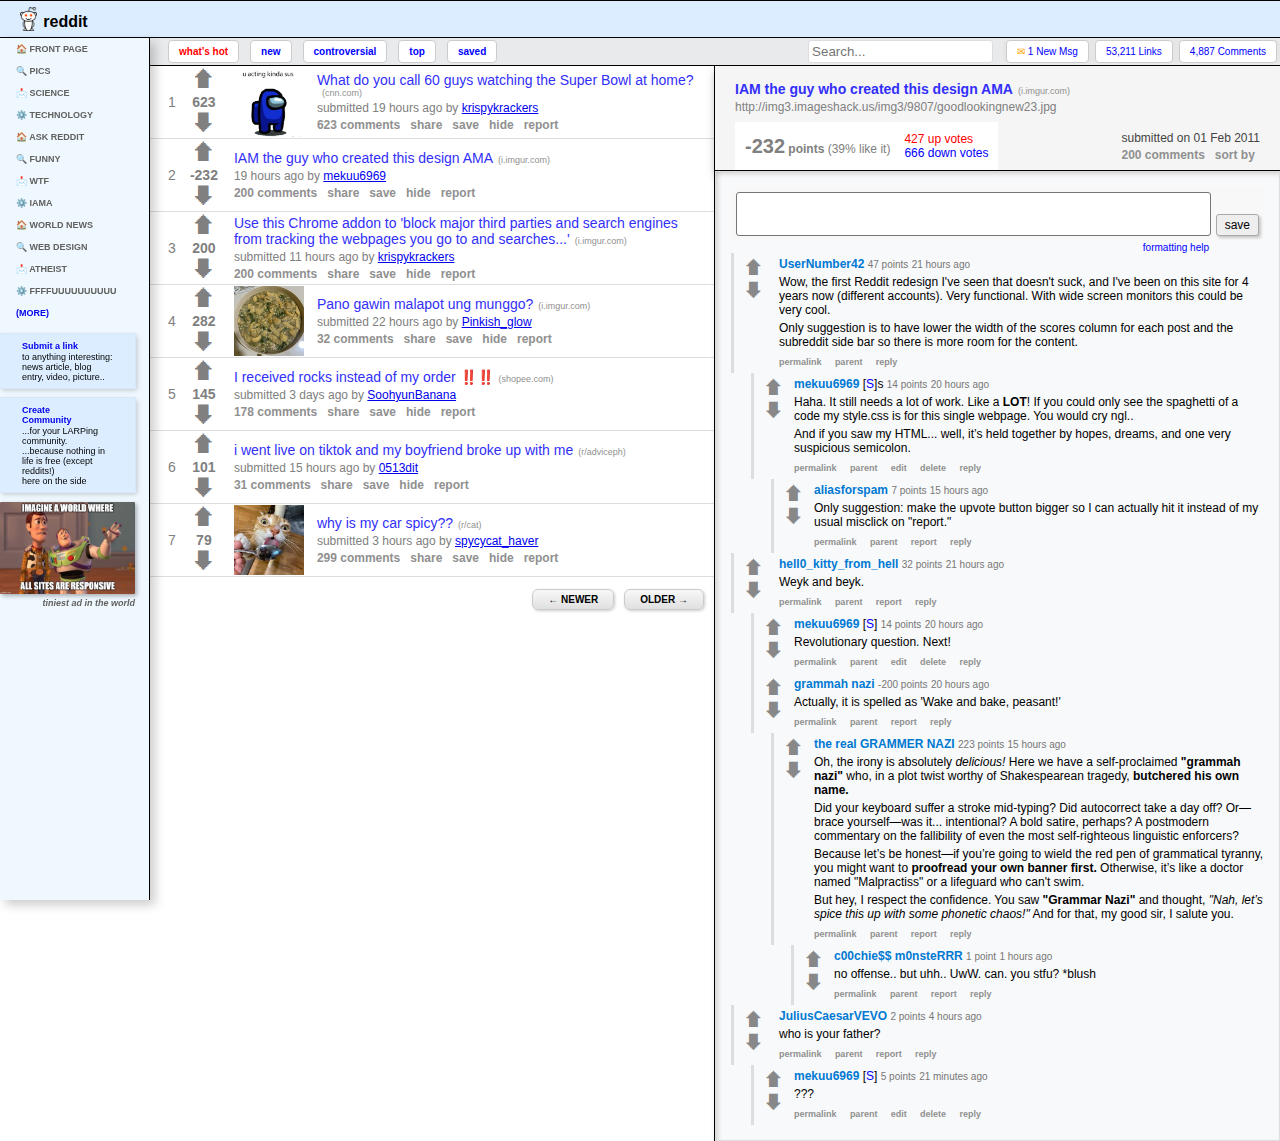
==== item-2/index.html @ ecc8b920 "Rename item 2 main html file" ====
<html lang="en">
<head>
    <meta charset="UTF-8" />
        <meta name="viewport" content="width=device-width, initial-scale=1.0" />
        <title>Old-reddit</title>
        <link rel="stylesheet" href="styles.css" />
</head>
<body>
    <header>
        <div class="header">
            <img src="reddit-icon.webp" alt="Logo of the website you're visiting.">
            <h1>reddit</h1>
    </header>
    <nav>
        <div class="nav-buttons">
            <a href="#" class="active">what’s hot</a>
            <a href="#">new</a>
            <a href="#">controversial</a>
            <a href="#">top</a>
            <a href="#">saved</a>
        </div>    
        <div class="nav-right">
            <input type="text" class="search-bar" placeholder="Search...">
            <div class="stats-buttons">
                <a href="#"> <span class="message-icon">✉</span> 1 New Msg</a>
                <a href="#">53,211 Links</a>
                <a href="#">4,887 Comments</a>
            </div>
        </div>
    </nav>
    <label for="toggle-sidebar" class="toggle-sidebar-label">☰ Menu</label>
    <input type="checkbox" id="toggle-sidebar">

    <label for="toggle-sidebar" class="overlay"></label>
    <aside>
        <ul>
            <li><a href="#"><span class="icon">🏠</span> <span class="text">FRONT PAGE</span></a></li>
            <li><a href="#"><span class="icon">🔍</span> <span class="text">PICS</span></a></li>
            <li><a href="#"><span class="icon">📩</span> <span class="text">SCIENCE</span></a></li>
            <li><a href="#"><span class="icon">⚙️</span> <span class="text">TECHNOLOGY</span></a></li>
            <li><a href="#"><span class="icon">🏠</span> <span class="text">ASK REDDIT</span></a></li>
            <li><a href="#"><span class="icon">🔍</span> <span class="text">FUNNY</span></a></li>
            <li><a href="#"><span class="icon">📩</span> <span class="text">WTF</span></a></li>
            <li><a href="#"><span class="icon">⚙️</span> <span class="text">IAMA</span></a></li>
            <li><a href="#"><span class="icon">🏠</span> <span class="text">WORLD NEWS</span></a></li>
            <li><a href="#"><span class="icon">🔍</span> <span class="text">WEB DESIGN</span></a></li>
            <li><a href="#"><span class="icon">📩</span> <span class="text">ATHEIST</span></a></li>
            <li><a href="#"><span class="icon">⚙️</span> <span class="text">FFFFUUUUUUUUUU</span></a></li>
        </ul>
        <a href="#">(MORE)</a>
        <div class="sidebar-box">
            <a href="submit-link.com">Submit a link</a>
            <p>to anything interesting: news article, blog entry, video, picture..</p>
        </div>
        <div class="sidebar-box">
            <a href="create-community.com">Create Community</a>
            <p>...for your LARPing community.</p>
            <p>...because nothing in life is free (except reddits!)</p>
            <p>here on the side</p>
        </div>

        <div class="sidebar-ad">
            <img class="sidebar-image" src="responsive-website.jpeg" alt="Supposedly an ad but it is just a meme about how great things would be if every website was responsive.">
            <p>tiniest ad in the world</p>
        </div>
    </aside>
    <main>
        <section class="post-list">
            <ol>
                <li>
                    <article class="post">
                        <div class="post-rank">1</div>
                        <div class="post-container">
                            <div class="post-votes">
                                <input type="checkbox" id="upvote1" class="vote-up">
                                <label for="upvote1" class="upvote">🡅</label>
                                <span class="score">623</span>
                                <input type="checkbox" id="downvote1" class="vote-down">
                                <label for="downvote1" class="downvote">🡇</label>
                            </div>
                            <div class="post-thumbnail">
                                <img src="sussy_baka.PNG" alt="It's a sUSSY BAKA!!">
                            </div>
                            <div class="post-content">
                                <h2><a href="#">What do you call 60 guys watching the Super Bowl at home?</a><span class="post-source">(cnn.com)</span></h2>
                                <p class="post-meta">submitted <time datetime="2025-03-16T22:00:00+08:00">19 hours ago</time> by <a href="#">krispykrackers</a></p>
                                <div class="post-comments">
                                    <button>623 comments</button>
                                    <button>share</button>
                                    <button>save</button>
                                    <button>hide</button>
                                    <button>report</button>
                                </div>
                            </div>
                        </div>
                    </article>
                </li>
                <li>
                    <article class="post">
                        <div class="post-rank">2</div>
                        <div class="post-container">
                            <div class="post-votes">
                                <input type="checkbox" id="upvote2" class="vote-up">
                                <label for="upvote2" class="upvote">🡅</label>
                                <span class="score">-232</span>
                                <input type="checkbox" id="downvote2" class="vote-down">
                                <label for="downvote2" class="downvote">🡇</label>
                            </div>
                            <div class="post-content">
                                <h2><a href="#">IAM the guy who created this design AMA</a><span class="post-source">(i.imgur.com)</span></h2>
                                <p class="post-meta"><time datetime="2025-03-16T22:00:00+08:00">19 hours ago</time> by <a href="#">mekuu6969</a></p>
                                <div class="post-comments">
                                    <button>200 comments</button>
                                    <button>share</button>
                                    <button>save</button>
                                    <button>hide</button>
                                    <button>report</button>
                                </div>
                            </div>
                        </div>
                    </article>
                </li>
                <li>
                    <article class="post">
                        <div class="post-rank">3</div>
                        <div class="post-container">
                            <div class="post-votes">
                                <input type="checkbox" id="upvote3" class="vote-up">
                                <label for="upvote3" class="upvote">🡅</label>
                                <span class="score">200</span>
                                <input type="checkbox" id="downvote3" class="vote-down">
                                <label for="downvote3" class="downvote">🡇</label>
                            </div>
                            <div class="post-content">
                                <h2><a href="#">Use this Chrome addon to 'block major third parties and search engines from tracking the webpages you go to and searches...'</a><span class="post-source">(i.imgur.com)</span></h2>
                                <p class="post-meta">submitted <time datetime="2025-03-16T22:00:00+08:00">11 hours ago</time> by <a href="#">krispykrackers</a></p>
                                <div class="post-comments">
                                    <button>200 comments</button>
                                    <button>share</button>
                                    <button>save</button>
                                    <button>hide</button>
                                    <button>report</button>
                                </div>
                            </div>
                        </div>
                    </article>
                </li>
                <li>
                    <article class="post">
                        <div class="post-rank">4</div>
                        <div class="post-container">
                            <div class="post-votes">
                                <input type="checkbox" id="upvote4" class="vote-up">
                                <label for="upvote4" class="upvote">🡅</label>
                                <span class="score">282</span>
                                <input type="checkbox" id="downvote4" class="vote-down">
                                <label for="downvote4" class="downvote">🡇</label>
                            </div>
                            <div class="post-thumbnail">
                                <img src="monggo-reddit.jpg" alt="Cooked monggos">
                            </div>
                            <div class="post-content">
                                <h2><a href="#">Pano gawin malapot ung munggo?</a><span class="post-source">(i.imgur.com)</span></h2>
                                <p class="post-meta">submitted <time datetime="2025-03-16T22:00:00+08:00">22 hours ago</time> by <a href="#">Pinkish_glow</a></p>
                                <div class="post-comments">
                                    <button>32 comments</button>
                                    <button>share</button>
                                    <button>save</button>
                                    <button>hide</button>
                                    <button>report</button>
                                </div>
                            </div>
                        </div>
                    </article>
                </li>
                <li>
                    <article class="post">
                        <div class="post-rank">5</div>
                        <div class="post-container">
                            <div class="post-votes">
                                <input type="checkbox" id="upvote5" class="vote-up">
                                <label for="upvote5" class="upvote">🡅</label>
                                <span class="score">145</span>
                                <input type="checkbox" id="downvote5" class="vote-down">
                                <label for="downvote5" class="downvote">🡇</label>
                            </div>
                            <div class="post-content">
                                <h2><a href="#">I received rocks instead of my order ‼️‼️</a><span class="post-source">(shopee.com)</span></h2>
                                <p class="post-meta">submitted <time datetime="2025-03-16T22:00:00+08:00">3 days ago</time> by <a href="#">SoohyunBanana</a></p>
                                <div class="post-comments">
                                    <button>178 comments</button>
                                    <button>share</button>
                                    <button>save</button>
                                    <button>hide</button>
                                    <button>report</button>
                                </div>
                            </div>
                        </div>
                    </article>
                </li>

                <li>
                    <article class="post">
                        <div class="post-rank">6</div>
                        <div class="post-container">
                            <div class="post-votes">
                                <input type="checkbox" id="upvote6" class="vote-up">
                                <label for="upvote6" class="upvote">🡅</label>
                                <span class="score">101</span>
                                <input type="checkbox" id="downvote6" class="vote-down">
                                <label for="downvote6" class="downvote">🡇</label>
                            </div>
                            <div class="post-content">
                                <h2><a href="#">i went live on tiktok and my boyfriend broke up with me</a><span class="post-source">(r/adviceph)</span></h2>
                                <p class="post-meta">submitted <time datetime="2025-03-16T22:00:00+08:00">15 hours ago</time> by <a href="#">0513dit</a></p>
                                <div class="post-comments">
                                    <button>31 comments</button>
                                    <button>share</button>
                                    <button>save</button>
                                    <button>hide</button>
                                    <button>report</button>
                                </div>
                            </div>
                        </div>
                    </article>
                </li>

                <li>
                    <article class="post">
                        <div class="post-rank">7</div>
                        <div class="post-container">
                            <div class="post-votes">
                                <input type="checkbox" id="upvote7" class="vote-up">
                                <label for="upvote7" class="upvote">🡅</label>
                                <span class="score">79</span>
                                <input type="checkbox" id="downvote7" class="vote-down">
                                <label for="downvote7" class="downvote">🡇</label>
                            </div>
                            <div class="post-thumbnail">
                                <img src="spicy_car.jpg" alt="Spicy car">
                            </div>
                            <div class="post-content">
                                <h2><a href="#">why is my car spicy??</a><span class="post-source">(r/cat)</span></h2>
                                <p class="post-meta">submitted <time datetime="2025-03-16T22:00:00+08:00">3 hours ago</time> by <a href="#">spycycat_haver</a></p>
                                <div class="post-comments">
                                    <button>299 comments</button>
                                    <button>share</button>
                                    <button>save</button>
                                    <button>hide</button>
                                    <button>report</button>
                                </div>
                            </div>
                        </div>
                    </article>
                </li>
            </ol>
            <div class="list-changer-button">
                <button class="change-button">
                    ← NEWER
                </button>
                <button class="change-button">
                    OLDER →
                </button>
            </div>
        </section>
        <section class="post-proper">
            <div class="post-container-i">
                <div class="post-content">
                    <h2><a href="#">IAM the guy who created this design AMA</a><span class="post-source">(i.imgur.com)</span></h2>
                    <p class="post-meta">http://img3.imageshack.us/img3/9807/goodlookingnew23.jpg</p>
                </div>
                
                <div class="post-details">
                    <div class="vote-container">
                        <div class="total-votes">
                            <p><strong><span style="font-size: 20px;">-232</span> points</strong> (39% like it)</p> 
                        </div>
                        <div class="votes">
                            <p class="upvotes">427 up votes</p>
                            <p class="downvotes">666 down votes</p>
                        </div>
                        
                    </div>
                    <div class="post-others">
                        <div class="timestamp">submitted on 01 Feb 2011</div>
                        <div class="comment-sortby">
                            <div class="post-comments"><button>200 comments</button></div>
                            <div class="post-comments"><button>sort by</button></div>
                        </div>
                    </div>
                    
                    
                </div>
            </div>
            <div class="comment-section">
                <div class="comment-box">
                    <textarea class="comment-input" placeholder=""></textarea>
                    <button class="save-button">save</button>
                </div>
                <a href="formatting-help.com" class="formatting-help">formatting help</a>

                
                <div class="comment">
                    <div class="post-votes" style="padding-right: 5px;">
                        <input type="checkbox" id="upvote11" class="vote-up">
                        <label for="upvote11" class="upvote">🡅</label>
                        <input type="checkbox" id="downvote11" class="vote-down">
                        <label for="downvote11" class="downvote">🡇</label>
                    </div>
                    <div class="comment-content">
                        <p><strong class="username">UserNumber42</strong> <span class="points">47 points</span> <span class="time"><time datetime="2025-03-16T22:00:00+08:00">21 hours ago</time></span></p>
                        <p>Wow, the first Reddit redesign I've seen that doesn't suck, and I've been on this site for 4 years now (different accounts). Very functional. With wide screen monitors this could be very cool.</p>
                        <p>Only suggestion is to have lower the width of the scores column for each post and the subreddit side bar so there is more room for the content.</p>
                        <div class="comment-actions">
                            <button>permalink</button>
                            <button>parent</button>
                            <button>reply</button>
                        </div>
                    </div>
                </div>
            
                <div class="comment nested">
                    <div class="post-votes">
                        <input type="checkbox" id="upvote21" class="vote-up">
                        <label for="upvote21" class="upvote">🡅</label>
                        <input type="checkbox" id="downvote21" class="vote-down">
                        <label for="downvote21" class="downvote">🡇</label>
                    </div>
                    <div class="comment-content">
                        <p><strong class="username">mekuu6969</strong> <span>[<span style="color: blue;">S</span>]</span>s <span class="points">14 points</span> <span class="time"><time datetime="2025-03-16T22:00:00+08:00">20 hours ago</time></span></p>
                        <p>Haha. It still needs a lot of work. Like a <strong>LOT</strong>! If you could only see the spaghetti of a code my style.css is for this single webpage. You would cry ngl..</p>
                        <p>And if you saw my HTML... well, it’s held together by hopes, dreams, and one very suspicious semicolon.</p>
                        <div class="comment-actions">
                            <button>permalink</button>
                            <button>parent</button>
                            <button>edit</button>
                            <button>delete</button>
                            <button>reply</button>
                        </div>
                    </div>
                </div>
            
                <div class="comment nested deeper">
                    <div class="post-votes">
                        <input type="checkbox" id="upvote31" class="vote-up">
                        <label for="upvote31" class="upvote">🡅</label>
                        <input type="checkbox" id="downvote31" class="vote-down">
                        <label for="downvote31" class="downvote">🡇</label>
                    </div>
                    <div class="comment-content">
                        <p><strong class="username">aliasforspam</strong> <span class="points">7 points</span> <span class="time"><time datetime="2025-03-16T22:00:00+08:00">15 hours ago</time></span></p>
                        <p>Only suggestion: make the upvote button bigger so I can actually hit it instead of my usual misclick on "report."</p>
                        <div class="comment-actions">
                            <button>permalink</button>
                            <button>parent</button>
                            <button>report</button>
                            <button>reply</button>
                        </div>
                    </div>
                </div>

                <div class="comment">
                    <div class="post-votes" style="padding-right: 5px;">
                        <input type="checkbox" id="upvote111" class="vote-up">
                        <label for="upvote111" class="upvote">🡅</label>
                        <input type="checkbox" id="downvote111" class="vote-down">
                        <label for="downvote111" class="downvote">🡇</label>
                    </div>
                    <div class="comment-content">
                        <p><strong class="username">hell0_kitty_from_hell</strong> <span class="points">32 points</span> <span class="time"><time datetime="2025-03-16T22:00:00+08:00">21 hours ago</time></span></p>
                        <p>Weyk and beyk.</p>
                        <div class="comment-actions">
                            <button>permalink</button>
                            <button>parent</button>
                            <button>report</button>
                            <button>reply</button>
                        </div>
                    </div>
                </div>

                

                <div class="comment nested">
                    <div class="post-votes">
                        <input type="checkbox" id="upvote211" class="vote-up">
                        <label for="upvote211" class="upvote">🡅</label>
                        <input type="checkbox" id="downvote211" class="vote-down">
                        <label for="downvote211" class="downvote">🡇</label>
                    </div>
                    <div class="comment-content">
                        <p><strong class="username">mekuu6969</strong> <span>[<span style="color: blue;">S</span>]</span> <span class="points">14 points</span> <span class="time"><time datetime="2025-03-16T22:00:00+08:00">20 hours ago</time></span></p>
                        <p>Revolutionary question. Next!</p>
                        <div class="comment-actions">
                            <button>permalink</button>
                            <button>parent</button>
                            <button>edit</button>
                            <button>delete</button>
                            <button>reply</button>
                        </div>
                    </div>
                </div>
                
                <div class="comment nested">
                    <div class="post-votes">
                        <input type="checkbox" id="upvote222" class="vote-up">
                        <label for="upvote222" class="upvote">🡅</label>
                        <input type="checkbox" id="downvote222" class="vote-down">
                        <label for="downvote222" class="downvote">🡇</label>
                    </div>
                    <div class="comment-content">
                        <p><strong class="username">grammah nazi</strong> <span class="points">-200 points</span> <span class="time"><time datetime="2025-03-16T22:00:00+08:00">20 hours ago</time></span></p>
                        <p>Actually, it is spelled as 'Wake and bake, peasant!'</p>
                        <div class="comment-actions">
                            <button>permalink</button>
                            <button>parent</button>
                            <button>report</button>
                            <button>reply</button>
                        </div>
                    </div>
                </div>
                <div class="comment nested deeper">
                    <div class="post-votes">
                        <input type="checkbox" id="upvote311" class="vote-up">
                        <label for="upvote311" class="upvote">🡅</label>
                        <input type="checkbox" id="downvote311" class="vote-down">
                        <label for="downvote311" class="downvote">🡇</label>
                    </div>
                    <div class="comment-content">
                        <p><strong class="username">the real GRAMMER NAZI</strong> <span class="points">223 points</span> <span class="time"><time datetime="2025-03-16T22:00:00+08:00">15 hours ago</time></span></p>
                        <p>Oh, the irony is absolutely <em>delicious!</em> Here we have a self-proclaimed <strong>"grammah nazi"</strong> who, in a plot twist worthy of Shakespearean tragedy, <strong>butchered his own name.</strong></p>
                        <p>Did your keyboard suffer a stroke mid-typing? Did autocorrect take a day off? Or—brace yourself—was it... intentional? A bold satire, perhaps? A postmodern commentary on the fallibility of even the most self-righteous linguistic enforcers?</p>
                        <p>Because let’s be honest—if you’re going to wield the red pen of grammatical tyranny, you might want to <strong>proofread your own banner first.</strong> Otherwise, it’s like a doctor named "Malpractiss" or a lifeguard who can't swim.</p>
                        <p>But hey, I respect the confidence. You saw <strong>"Grammar Nazi"</strong> and thought, <em>"Nah, let’s spice this up with some phonetic chaos!"</em> And for that, my good sir, I salute you.</p>
                        <div class="comment-actions">
                            <button>permalink</button>
                            <button>parent</button>
                            <button>report</button>
                            <button>reply</button>
                        </div>
                    </div>
                </div>

                <div class="comment nested deeper deepest">
                    <div class="post-votes">
                        <input type="checkbox" id="upvote322" class="vote-up">
                        <label for="upvote322" class="upvote">🡅</label>
                        <input type="checkbox" id="downvote322" class="vote-down">
                        <label for="downvote322" class="downvote">🡇</label>
                    </div>
                    <div class="comment-content">
                        <p><strong class="username">c00chie$$ m0nsteRRR</strong> <span class="points">1 point</span> <span class="time"><time datetime="2025-03-16T22:00:00+08:00">1 hours ago</time></span></p>
                        <p>no offense.. but  uhh.. UwW. can. you stfu? *blush</p>
                        <div class="comment-actions">
                            <button>permalink</button>
                            <button>parent</button>
                            <button>report</button>
                            <button>reply</button>
                        </div>
                    </div>
                </div>
                
                <div class="comment">
                    <div class="post-votes" style="padding-right: 5px;">
                        <input type="checkbox" id="upvote1133" class="vote-up">
                        <label for="upvote1133" class="upvote">🡅</label>
                        <input type="checkbox" id="downvote1133" class="vote-down">
                        <label for="downvote1133" class="downvote">🡇</label>
                    </div>
                    <div class="comment-content">
                        <p><strong class="username">JuliusCaesarVEVO</strong> <span class="points">2 points</span> <span class="time"><time datetime="2025-03-16T22:00:00+08:00">4 hours ago</time></span></p>
                        <p>who is your father?</p>
                        <div class="comment-actions">
                            <button>permalink</button>
                            <button>parent</button>
                            <button>report</button>
                            <button>reply</button>
                        </div>
                    </div>
                </div>

                <div class="comment nested">
                    <div class="post-votes">
                        <input type="checkbox" id="upvote244" class="vote-up">
                        <label for="upvote244" class="upvote">🡅</label>
                        <input type="checkbox" id="downvote244" class="vote-down">
                        <label for="downvote244" class="downvote">🡇</label>
                    </div>
                    <div class="comment-content">
                        <p><strong class="username">mekuu6969</strong> <span>[<span style="color: blue;">S</span>]</span> <span class="points">5 points</span> <span class="time"><time datetime="2025-03-16T22:00:00+08:00">21 minutes ago</time></span></p>
                        <p>???</p>
                        <div class="comment-actions">
                            <button>permalink</button>
                            <button>parent</button>
                            <button>edit</button>
                            <button>delete</button>
                            <button>reply</button>
                        </div>
                    </div>
                </div>
                
            </div>
        </section>
    </main>
</body>
</html>
---- item-2/styles.css ----
* {
    font-family: "Verdana", "Helvetica", sans-serif;
    margin: 0;
    padding: 0;
}

body {
    min-height: 100vh;
    display: grid;
    grid-template-columns: 150px 1fr;
    grid-template-rows: auto auto 1fr;
    grid-template-areas: 
    "header header"
    "sidebar navbar"
    "sidebar main"
}

header {
    top: 0;;
    position: sticky;
    grid-area: header;
    background-color: #dcedff;
    color: black;
    padding-left: 20px;
    padding-top: 6px;
    padding-bottom: 6px;
    border-top: 1px solid #000;
}

.header {
    display: flex;
    flex-direction: row;
    justify-content: start;
    align-content: end;
    gap: 6px;
   
}

.header img {
    height: 24px;
    width: auto;
    align-self: flex-start;
}

.header h1 {
    font-size: 16px;
    align-self: flex-end;
}

nav {
    top: 36.64px;;
    position: sticky;
    grid-area: navbar;
    background-color: #e9eaec;
    color: black;
    padding-top: 2px;
    padding-bottom: 2px;
    border-top: 1px solid #000;
    border-bottom: 1px solid #000;
    display: flex;
    justify-content: space-between;
    align-items: center;
}

nav .nav-buttons {
    display: flex;
    /* background: #e6e6e6; */
    /* padding-top: 5px; */
    border-radius: 5px;
    /* align-content: flex-end; */
    gap: 5px;
    margin-left: 15px;
}

nav .nav-buttons a {
    text-decoration: none;
    color: blue;
    font-size: 10px;
    padding: 5px 10px;
    background: white;
    border: 1px solid #ccc;
    border-radius: 4px;
    margin: 0 3px;
    font-weight: bold;
    /* box-shadow: 1px 1px 1px rgba(0, 0, 0, 0.2); */
    align-self: center;
    
}

nav .nav-buttons a:hover {
    background: #f8f8f8;
}

nav .nav-buttons .active {
    background: white;
    color: red;
    font-weight: bold;
}

nav .nav-right {
    display: flex;
    align-items: center;
    gap: 10px;
}

nav .search-bar {
    padding: 3px;
    border: 1px solid #ddd;
    border-radius: 3px;
    /* margin-right: 10px; */
}

nav .stats-buttons {
    display: flex;
    background: #e6e6e6;
    border-radius: 5px;
    align-content: flex-end;
}

nav .stats-buttons a {
    text-decoration: none;
    color: blue;
    font-size: 10px;
    padding: 5px 10px;
    background: white;
    border: 1px solid #ccc;
    border-radius: 4px;
    margin: 0 3px;
}

nav .stats-buttons .message-icon {
    /* font-size: 10; */
    color: orange;
}

nav .stats-buttons a:hover {
    background: #f8f8f8;
}

aside {
    height: calc(100vh - 38.44px);
    top: 36.44px;
    position: sticky;
    grid-area: sidebar;
    background-color: #eff8ff;
    color: black;
    box-shadow: 5px 5px 10px rgba(0, 0, 0, 0.2);
    /* transition: width 0.3s ease-in-out; */
    border-top: 1px solid #000;
    border-right: 1px solid #000;
    display: flex;
    flex-direction: column;
    font-size: 9px;

}


aside ul li a {
    color: #61615F;
}

aside ul li:hover a {
    background-color: #ffffff;
    color: #fe5b1d;
    outline: 1px solid #000;
}

aside a {
    padding: 6px 20px 6px 16px;
    text-decoration: none;
    display: block;
    font-weight: bold;
}

aside .sidebar-box  a {
    padding-left: 6px;
    padding-bottom: 1px;
    padding-top: 1px;
}

aside .sidebar-box  p {
    padding-left: 6px;
}

aside .sidebar-box {
    background-color: #dcedff;
    padding: 6px 20px 6px 16px;
    margin-top: 10px;
    /* width: 75%; */
    margin-right: 14px;
    outline: 1px solid#d9e6f5;
    box-shadow: 2px 2px 5px rgba(0, 0, 0, 0.2);
}

aside .sidebar-ad {
    margin-top: 10px;
    margin-right: 14px;
    
}

aside .sidebar-image {
    width: 135.2px;
    height: auto;
    border-radius: 1px;
    box-shadow: 2px 2px 4px rgba(0, 0, 0, 0.3);
    margin-bottom: 4px;
    
}

aside .sidebar-ad p {
    direction: rtl;
    font-style: italic;
    font-weight: bold;
    color: #61615F;

}

main {
    grid-area: main;
    background-color: #fbfbfb;
    color: black;

    display: grid;
    grid-template-columns: 1fr 1fr;
    grid-template-areas: "article-list article";

    
}

/* POST LIST IN MAIN */

main .post-list {
    background: white;

    display: flex;
    flex-direction: column;
    gap: 12px;
    
    border-right: 1px solid #000;
}

main .post-list ol {
    list-style: none;
    padding: 0;
    margin: 0;
}

main .post {
    display: flex;
    align-items: center;
    padding-left: 10px;
    padding-right: 10px;
    border-bottom: 1px solid #ddd;
}

main ol li:hover article {
    background-color: #fef3ef;
}

main .post-rank {
    font-size: 14px;
    color: gray;
    width: 25px;
    text-align: center;
}

main .post-container {
    display: flex;
    align-items: center;
    gap: 10px;
    width: 100%;
}

main .post-votes {
    display: flex;
    flex-direction: column;
    align-items: center;
    text-align: center;
    width: 40px;
    font-size: 14px;
    flex-shrink: 0; /* Prevents shrinking */
}

main .post-votes input {
    display: none;
}

.upvote, .downvote {
    color: gray;
    cursor: pointer;
    font-size: 14px;
    transition: color 0.2s ease, transform 0.2s ease;
}

.vote-up, .vote-down {
    display: none;
    font-size: 10px;
}

.vote-up:checked + .upvote {
    color: #fe9f7f;
}

.vote-down:checked + .downvote {
    color: #9e9bfc;
}

.upvote:hover, .downvote:hover {
    transform: scale(1.2);
    color: darkgray;
}

main .post-thumbnail {
    width: 70px;
    height: 70px;
    display: flex;
    align-items: center;
    justify-content: center;
    padding-right: 3px;
}

main .post-thumbnail img {
    max-width: 100%;
    height: auto;
}

.upvote, .downvote {
    cursor: pointer;
    font-size: 24px;
    transition: color 0.2s;
}


main .post-votes .score {
    font-weight: bold;
    color: gray;
}

main .post-content {
    flex: 1;
    /* padding-left: 10px; */
    display: flex;
    flex-direction: column;
    gap: 3px;
}

main .post-source {
    color: #909090;
    font-size: 9px;
    margin-left: 5px;
    font-weight: lighter;
}

main h2 {
    font-size: 14px;
    margin: 0;
    font-weight: normal;
}

main h2 a {
    text-decoration: none;
    color: #322ff9;
}

main .post h2 a:hover {
    text-decoration: underline;
}

main .post-meta {
    font-size: 12px;
    color: gray;
}

main .post-comments {
    display: flex;
    flex-direction: row;
    gap: 10px;
}

main .post-comments button {
    background: none;
    border: none;
    color: #909090;
    font-weight: bold;
    cursor: pointer;
    font-size: 12px;
    padding: 0;
}

main .post-comments button:hover {
    text-decoration: underline;
}

main .list-changer-button {
    display: flex;
    gap: 10px;
    align-self: flex-end;
    padding-right: 10px;
}

main .change-button {
    display: flex;
    align-items: center;
    gap: 5px;
    padding: 4px 15px;
    border: 1px solid #ccc;
    border-radius: 6px;
    background: linear-gradient(to bottom, #f8f8f8, #e0e0e0);
    color: black;
    font-weight: bold;
    font-size: 10px;
    cursor: pointer;
    text-decoration: none;
    box-shadow: 1px 1px 3px rgba(0, 0, 0, 0.2);
}

main .change-button:hover {
    background: linear-gradient(to bottom, #e0e0e0, #d0d0d0);
}

main .change-button img {
    width: 12px;
    height: 12px;
}

/* POST PROPER IN MAIN */
main .post-proper {
    background: #f5f5f5;
    /* padding: 10px; */
    border-radius: 5px;
    box-shadow: 0px 2px 5px rgba(0, 0, 0, 0.1);
}

.post-container-i {
    border-bottom: 1px solid #000;
    padding: 0px 20px;
    padding-top: 15px ;
    box-shadow: 0 5px 10px rgba(0, 0, 0, 0.2);
}

.post-container-i h2 a {
    font-weight: bold;
}


.post-container-i .post-details {
    display: flex;
    justify-content: space-between;
    align-items: center;
    font-size: 12px;
    margin-top: 8px;
    color: #444;
}

.post-container-i .vote-container {
    font-size: 12px;
    /* font-weight: bold; */
    color: gray;
    display: flex;
    background-color: #ffffff;
    padding: 10px;
    gap: 4px;
}


.post-container-i .total-votes {
    align-self: center;
}


.post-container-i .upvotes {
    color: red;
    margin-left: 10px;
    font-size: 12px;
}

.post-container-i .downvotes {
    color: blue;
    margin-left: 10px;
    font-size: 12px;
}

.post-container-i .post-others {
    display: flex;
    flex-direction: column;
    gap: 3px;
}

.post-container-i .comment-sortby {
    display: flex;
    flex-direction: row;
    gap: 10px;
}

.post-body {
    font-size: 14px;
    color: #555;
}

.comment-section {
    /* margin-top: 20px; */
    padding: 15px;
    background-color: #f8f9fa;
    /* border-radius: 5px; */
    border: 1px solid #ddd;
    box-shadow: inset 5px 0 5px -3px rgba(0, 0, 0, 0.15), 
                inset 0 5px 5px -3px rgba(0, 0, 0, 0.15);
    
}

.comment-box {
    display: flex;
    align-items: center;
    background: #f8f8f8;
    padding: 5px;
}

.comment-input {
    flex-grow: 1;
    /* border: 1px solid #aaa; */
    border-radius: 3px;
    padding: 5px;
    outline: none;
    font-size: 14px;
    min-height: 25px;
    max-height: 100px; 
    overflow-y: auto; 
    resize: none; 
}

.save-button {
    background: #eee;
    border: 1px solid #aaa;
    padding: 3px 8px;
    margin-left: 5px;
    border-radius: 3px;
    font-size: 12px;
    cursor: pointer;
    box-shadow: 2px 2px 3px rgba(0, 0, 0, 0.2);
    align-self: flex-end;
}

.save-button:hover {
    background: #ddd;
}

.formatting-help {
    font-size: 10px;
    color: blue;
    text-decoration: none;
    display: block; 
    text-align: right;
    margin-top: 1px;
    margin-right: 55px;
}

.formatting-help:hover {
    text-decoration: underline;
}

.comment {
    display: flex;
    align-items: flex-start;
    padding: 4px 0px;
    margin-left: 0px;
    padding-bottom: 5px;
    /* gap: 4px; */
    border-left: 3px solid #ddd;
}

.comment p {
    padding-bottom: 4px;
}

.comment-section .upvote, .comment-section .downvote {

    font-size: 20px;
    cursor: pointer;
    color: #888;
}

.upvote:hover {
    color: #fe9f7f;
}

.downvote:hover {
    color: #9e9bfc;
}


.comment-content {
    /* flex-grow: 1; */
    font-size: 12px;
}

.username {
    color: #0079D3;
}

.points, .time {
    color: #777;
    font-size: 10px;
}

.comment-actions {
    margin-top: 1px;
}

.comment-actions button {
    margin-right: 10px;
    background: none;
    border: none;
    color: #909090;
    font-weight: bold;
    cursor: pointer;
    font-size: 9px;
    padding: 0;

}

.comment-actions button:hover {
    text-decoration: underline;
}

.nested {
    margin-left: 20px;
    border-left: 3px solid #ddd;
}

.deeper {
    margin-left: 40px;
    border-left: 3px solid #ddd; 
}

.deepest {
    margin-left: 60px;
    border-left: 3px solid #ddd;
}

/* Sidebar toggle button */
.toggle-sidebar-label {
    display: none;
}

/* Hide the actual checkbox */
#toggle-sidebar {
    display: none;
}


@media(max-width: 1000px) {
    body {
        grid-template-columns: 1fr;
    }

    aside {
        position: fixed;
        left: -200px;
        top: 0;
        width: 200px;
        height: 100vh;
        background: #ddd;
        box-shadow: 2px 0 10px rgba(0, 0, 0, 0.2);
        transition: left 0.3s ease-in-out;
        z-index: 200;
        background-color: #eff8ff;


        
    }

    .toggle-sidebar-label {
        display: block;
        position: fixed;
        top: 67px;
        /* left: 10px; */
        cursor: pointer;
        background: #fbfbfb;
        color: white;
        padding: 10px 15px;
        font-size: 16px;
        z-index: 2;
        border: #fbfbfb;
        color: #000;
        
    }

    #toggle-sidebar:checked ~ aside {
        left: 0;
    }

    .overlay {
        display: none;
        position: fixed;
        top: 0;
        left: 0;
        width: 100vw;
        height: 100vh;
        background: rgba(0, 0, 0, 0.3);
        z-index: 150;
    }

    /* Show overlay when checkbox is checked */
    #toggle-sidebar:checked ~ .overlay {
        display: block;
    }


}

@media (max-width:898px) {
    .toggle-sidebar-label {
        top: 80px;
    }
}

@media (max-width: 860px) {
    main {
        grid-template-columns: 1fr;
        grid-template-rows: auto auto;
        grid-template-areas: 
            "article-list"
            "article";
    }
}

@media (max-width: 800px) {
    .toggle-sidebar-label {
        top: 93px;
    }
}
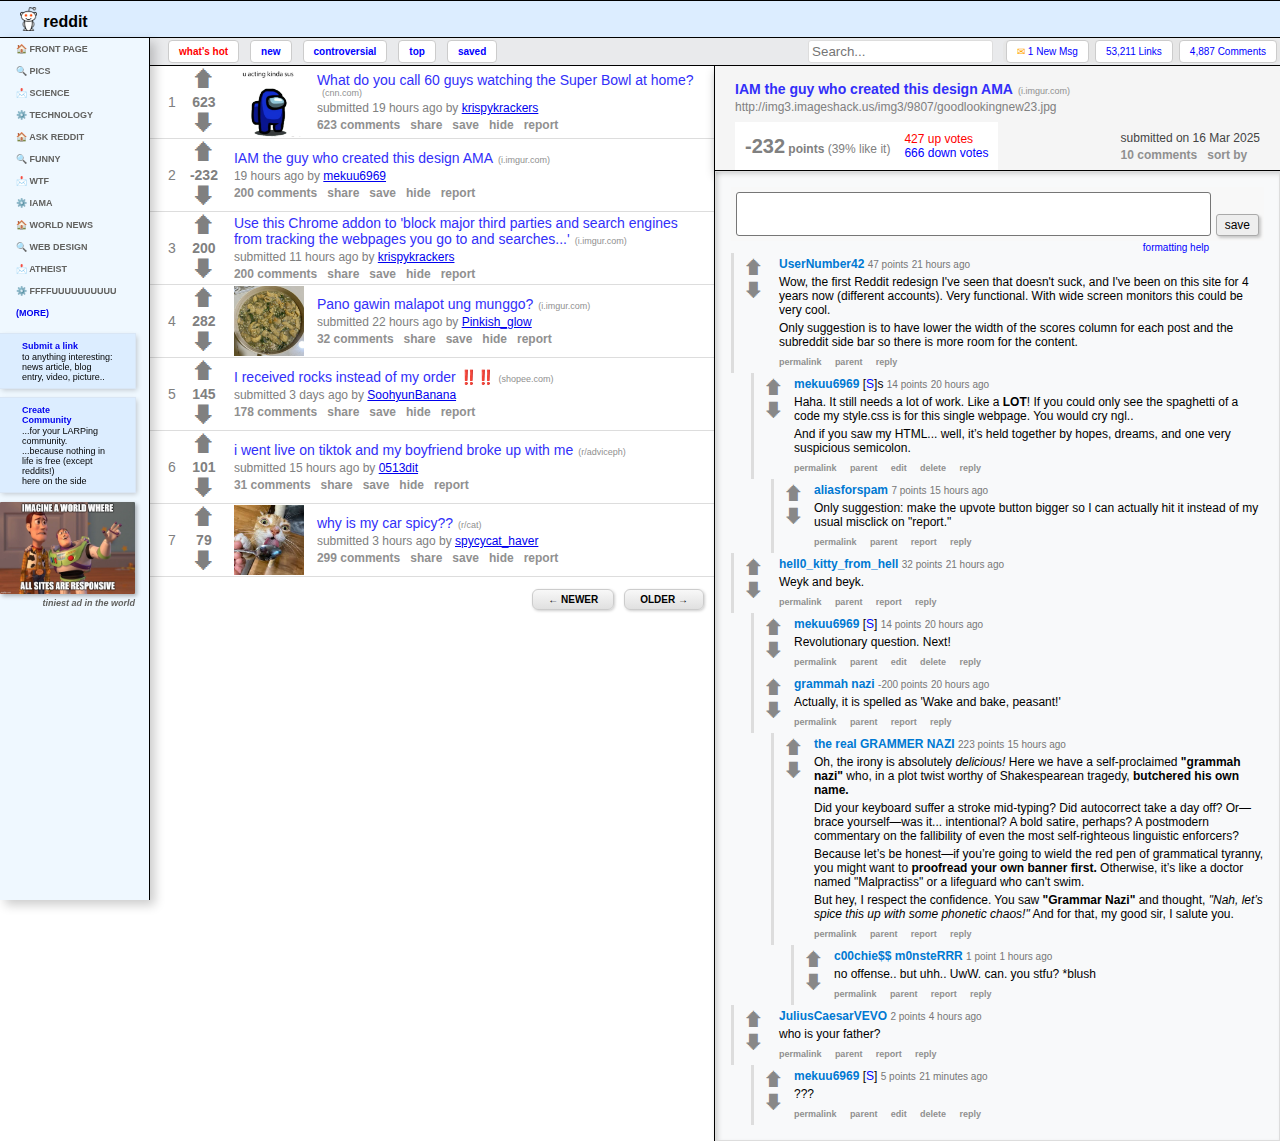
==== commit 41fde2ae: "Fix typographical errors" ====
--- a/item-2/index.html
+++ b/item-2/index.html
@@ -282,9 +282,9 @@
                         
                     </div>
                     <div class="post-others">
-                        <div class="timestamp">submitted on 01 Feb 2011</div>
+                        <div class="timestamp">submitted on 16 Mar 2025</div>
                         <div class="comment-sortby">
-                            <div class="post-comments"><button>200 comments</button></div>
+                            <div class="post-comments"><button>10 comments</button></div>
                             <div class="post-comments"><button>sort by</button></div>
                         </div>
                     </div>
